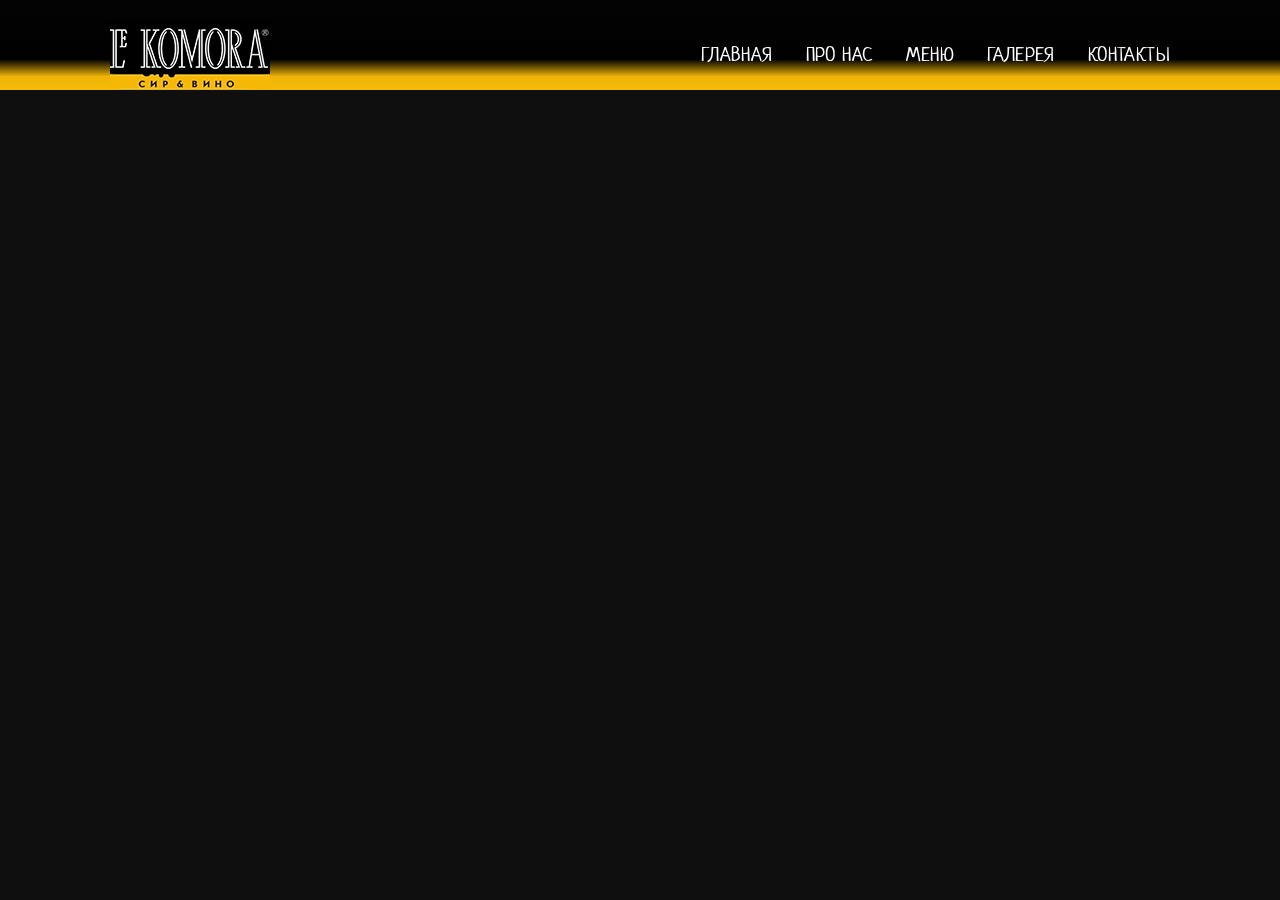
==== about.html @ ecf5e69e "init" ====
<!DOCTYPE html>
<html lang="en">
  <head>
    <meta charset="UTF-8" />
    <title>Le Komora Poltava</title>
    <meta http-equiv="X-UA-Compatible" content="IE=edge" />
    <meta name="viewport" content="width=device-width, initial-scale=1" />

    <meta name="description" content="" />
    <link rel="icon" href="favicon.png" />
    <link rel="stylesheet" href="css/normalize.css" />
    <link rel="stylesheet" href="css/layout.css" />
    <link rel="stylesheet" href="css/style.css" />
  </head>
  <body>
    <header class="ba-header">
      <div class="ba-container">
        <div class="ba-header-bar">
          <a href="index.html">
            <img src="img/logo5.jpg" alt="logo" />
          </a>
          <nav>
            <button class="ba-menu-toggle">
              <svg
                height="32"
                viewBox="0 0 32 32"
                width="32"
                xmlns="http://www.w3.org/2000/svg"
              >
                <path
                  d="M4 10h24a2 2 0 0 0 0-4H4a2 2 0 0 0 0 4zm24 4H4a2 2 0 0 0 0 4h24a2 2 0 0 0 0-4zm0 8H4a2 2 0 0 0 0 4h24a2 2 0 0 0 0-4z"
                />
              </svg>
            </button>
            <ul class="ba-menu">
              <li><a href="index.html">Главная</a></li>
              <li><a href="about.html">Про нас</a></li>
              <li><a href="menu.html">Меню</a></li>
              <li><a href="gallery.html">Галерея</a></li>
              <li><a href="contacts.html">Контакты</a></li>
            </ul>
          </nav>
        </div>
        <!-- /.ba-header-bar -->
      </div>
      <!-- /.ba-container -->
    </header>
    <!-- /.ba-header -->
    <main>

    </main>
    <footer class="ba-footer"></footer>
    <!-- /.ba-footer -->
    <svg class="ba-hidden">
      <defs>
        <symbol class="foodicon" id="icon-glass" viewBox="0 0 32 32">
          <title>glass</title>
          <path
            d="M24.306 0.527c-0.174-0.324-0.513-0.527-0.881-0.527h-14.85c-0.368 0-0.707 0.202-0.881 0.527-1.108 2.063-1.694 4.474-1.694 6.973 0 3.294 1.012 6.401 2.849 8.748 1.42 1.814 3.203 3.017 5.151 3.505v10.247h-3c-0.552 0-1 0.448-1 1s0.448 1 1 1h10c0.552 0 1-0.448 1-1s-0.448-1-1-1h-3v-10.247c1.949-0.488 3.732-1.691 5.151-3.505 1.837-2.347 2.849-5.454 2.849-8.748 0-2.499-0.586-4.91-1.694-6.973zM9.191 2h13.619c0.78 1.653 1.191 3.542 1.191 5.5 0 0.168-0.003 0.334-0.009 0.5h-15.981c-0.006-0.166-0.009-0.332-0.009-0.5-0-1.958 0.41-3.847 1.191-5.5z"
          ></path>
        </symbol>
        <symbol id="icon-spoon-knife" viewBox="0 0 32 32">
          <title>spoon-knife</title>
          <path
            d="M7 0c-3.314 0-6 3.134-6 7 0 3.31 1.969 6.083 4.616 6.812l-0.993 16.191c-0.067 1.098 0.778 1.996 1.878 1.996h1c1.1 0 1.945-0.898 1.878-1.996l-0.993-16.191c2.646-0.729 4.616-3.502 4.616-6.812 0-3.866-2.686-7-6-7zM27.167 0l-1.667 10h-1.25l-0.833-10h-0.833l-0.833 10h-1.25l-1.667-10h-0.833v13c0 0.552 0.448 1 1 1h2.604l-0.982 16.004c-0.067 1.098 0.778 1.996 1.878 1.996h1c1.1 0 1.945-0.898 1.878-1.996l-0.982-16.004h2.604c0.552 0 1-0.448 1-1v-13h-0.833z"
          ></path>
        </symbol>
        <symbol id="icon-point-left" viewBox="0 0 32 32">
          <title>point-left</title>
          <path
            d="M19 30h-5c-1.654 0-3-1.346-3-3 0-0.535 0.14-1.037 0.386-1.472-0.833-0.534-1.386-1.467-1.386-2.528 0-0.768 0.29-1.469 0.766-2-0.476-0.531-0.766-1.232-0.766-2 0-0.35 0.060-0.687 0.171-1h-7.171c-1.654 0-3-1.346-3-3s1.346-3 3-3h12.334l-2.932-5.501c-0.262-0.454-0.401-0.973-0.401-1.499 0-1.654 1.346-3 3-3 0.824 0 1.592 0.327 2.163 0.921 0.007 0.008 0.015 0.015 0.022 0.023l6.815 7.474v-1.419c0-0.552 0.448-1 1-1h6c0.552 0 1 0.448 1 1v20c0 0.552-0.448 1-1 1h-6c-0.552 0-1-0.448-1-1v-1.382l-4.553 2.276c-0.139 0.069-0.292 0.106-0.447 0.106zM27 28c0.552 0 1-0.448 1-1s-0.448-1-1-1-1 0.448-1 1 0.448 1 1 1zM18.764 28l5.236-2.618v-11.995l-8.287-9.088c-0.19-0.193-0.443-0.299-0.713-0.299-0.551 0-1 0.449-1 1 0 0.171 0.041 0.332 0.122 0.479 0.010 0.017 0.020 0.033 0.029 0.051l3.732 7c0.165 0.31 0.156 0.684-0.025 0.985s-0.506 0.485-0.857 0.485h-14c-0.551 0-1 0.449-1 1s0.449 1 1 1h10c0.552 0 1 0.448 1 1s-0.448 1-1 1c-0.551 0-1 0.449-1 1s0.449 1 1 1c0.552 0 1 0.448 1 1s-0.448 1-1 1c-0.551 0-1 0.449-1 1s0.449 1 1 1h1c0.552 0 1 0.448 1 1s-0.448 1-1 1c-0.551 0-1 0.449-1 1s0.449 1 1 1h4.764z"
          ></path>
        </symbol>
      </defs>
    </svg>
    <script src="js/jquery-3.4.1.min.js"></script>
    <script src="js/slick.min.js"></script>
    <script src="js/main.js"></script>
  </body>
</html>
---- css/style.css ----
/*! normalize.css v3.0.3 | MIT License | github.com/necolas/normalize.css */
/**
 * 1. Set default font family to sans-serif.
 * 2. Prevent iOS and IE text size adjust after device orientation change,
 *    without disabling user zoom.
 */
@import url("https://fonts.googleapis.com/css?family=Neucha&subset=cyrillic");
@import url("https://fonts.googleapis.com/css?family=Cuprum:400,400i,700&subset=cyrillic");
html {
  font-family: sans-serif;
  /* 1 */
  -ms-text-size-adjust: 100%;
  /* 2 */
  -webkit-text-size-adjust: 100%;
  /* 2 */ }

/**
 * Remove default margin.
 */
body {
  margin: 0; }

/* HTML5 display definitions
   ========================================================================== */
/**
 * Correct `block` display not defined for any HTML5 element in IE 8/9.
 * Correct `block` display not defined for `details` or `summary` in IE 10/11
 * and Firefox.
 * Correct `block` display not defined for `main` in IE 11.
 */
article,
aside,
details,
figcaption,
figure,
footer,
header,
hgroup,
main,
menu,
nav,
section,
summary {
  display: block; }

/**
 * 1. Correct `inline-block` display not defined in IE 8/9.
 * 2. Normalize vertical alignment of `progress` in Chrome, Firefox, and Opera.
 */
audio,
canvas,
progress,
video {
  display: inline-block;
  /* 1 */
  vertical-align: baseline;
  /* 2 */ }

/**
 * Prevent modern browsers from displaying `audio` without controls.
 * Remove excess height in iOS 5 devices.
 */
audio:not([controls]) {
  display: none;
  height: 0; }

/**
 * Address `[hidden]` styling not present in IE 8/9/10.
 * Hide the `template` element in IE 8/9/10/11, Safari, and Firefox < 22.
 */
[hidden],
template {
  display: none; }

/* Links
   ========================================================================== */
/**
 * Remove the gray background color from active links in IE 10.
 */
a {
  background-color: transparent; }

/**
 * Improve readability of focused elements when they are also in an
 * active/hover state.
 */
a:active,
a:hover {
  outline: 0; }

/* Text-level semantics
   ========================================================================== */
/**
 * Address styling not present in IE 8/9/10/11, Safari, and Chrome.
 */
abbr[title] {
  border-bottom: 1px dotted; }

/**
 * Address style set to `bolder` in Firefox 4+, Safari, and Chrome.
 */
b,
strong {
  font-weight: bold; }

/**
 * Address styling not present in Safari and Chrome.
 */
dfn {
  font-style: italic; }

/**
 * Address variable `h1` font-size and margin within `section` and `article`
 * contexts in Firefox 4+, Safari, and Chrome.
 */
h1 {
  font-size: 2em;
  margin: 0.67em 0; }

/**
 * Address styling not present in IE 8/9.
 */
mark {
  background: #ff0;
  color: #000; }

/**
 * Address inconsistent and variable font size in all browsers.
 */
small {
  font-size: 80%; }

/**
 * Prevent `sub` and `sup` affecting `line-height` in all browsers.
 */
sub,
sup {
  font-size: 75%;
  line-height: 0;
  position: relative;
  vertical-align: baseline; }

sup {
  top: -0.5em; }

sub {
  bottom: -0.25em; }

/* Embedded content
   ========================================================================== */
/**
 * Remove border when inside `a` element in IE 8/9/10.
 */
img {
  border: 0; }

/**
 * Correct overflow not hidden in IE 9/10/11.
 */
svg:not(:root) {
  overflow: hidden; }

/* Grouping content
   ========================================================================== */
/**
 * Address margin not present in IE 8/9 and Safari.
 */
figure {
  margin: 1em 40px; }

/**
 * Address differences between Firefox and other browsers.
 */
hr {
  -webkit-box-sizing: content-box;
  box-sizing: content-box;
  height: 0; }

/**
 * Contain overflow in all browsers.
 */
pre {
  overflow: auto; }

/**
 * Address odd `em`-unit font size rendering in all browsers.
 */
code,
kbd,
pre,
samp {
  font-family: monospace, monospace;
  font-size: 1em; }

/* Forms
   ========================================================================== */
/**
 * Known limitation: by default, Chrome and Safari on OS X allow very limited
 * styling of `select`, unless a `border` property is set.
 */
/**
 * 1. Correct color not being inherited.
 *    Known issue: affects color of disabled elements.
 * 2. Correct font properties not being inherited.
 * 3. Address margins set differently in Firefox 4+, Safari, and Chrome.
 */
button,
input,
optgroup,
select,
textarea {
  color: inherit;
  /* 1 */
  font: inherit;
  /* 2 */
  margin: 0;
  /* 3 */ }

/**
 * Address `overflow` set to `hidden` in IE 8/9/10/11.
 */
button {
  overflow: visible; }

/**
 * Address inconsistent `text-transform` inheritance for `button` and `select`.
 * All other form control elements do not inherit `text-transform` values.
 * Correct `button` style inheritance in Firefox, IE 8/9/10/11, and Opera.
 * Correct `select` style inheritance in Firefox.
 */
button,
select {
  text-transform: none; }

/**
 * 1. Avoid the WebKit bug in Android 4.0.* where (2) destroys native `audio`
 *    and `video` controls.
 * 2. Correct inability to style clickable `input` types in iOS.
 * 3. Improve usability and consistency of cursor style between image-type
 *    `input` and others.
 */
button,
html input[type="button"],
input[type="reset"],
input[type="submit"] {
  -webkit-appearance: button;
  /* 2 */
  cursor: pointer;
  /* 3 */ }

/**
 * Re-set default cursor for disabled elements.
 */
button[disabled],
html input[disabled] {
  cursor: default; }

/**
 * Remove inner padding and border in Firefox 4+.
 */
button::-moz-focus-inner,
input::-moz-focus-inner {
  border: 0;
  padding: 0; }

/**
 * Address Firefox 4+ setting `line-height` on `input` using `!important` in
 * the UA stylesheet.
 */
input {
  line-height: normal; }

/**
 * It's recommended that you don't attempt to style these elements.
 * Firefox's implementation doesn't respect box-sizing, padding, or width.
 *
 * 1. Address box sizing set to `content-box` in IE 8/9/10.
 * 2. Remove excess padding in IE 8/9/10.
 */
input[type="checkbox"],
input[type="radio"] {
  -webkit-box-sizing: border-box;
  box-sizing: border-box;
  /* 1 */
  padding: 0;
  /* 2 */ }

/**
 * Fix the cursor style for Chrome's increment/decrement buttons. For certain
 * `font-size` values of the `input`, it causes the cursor style of the
 * decrement button to change from `default` to `text`.
 */
input[type="number"]::-webkit-inner-spin-button,
input[type="number"]::-webkit-outer-spin-button {
  height: auto; }

/**
 * 1. Address `appearance` set to `searchfield` in Safari and Chrome.
 * 2. Address `box-sizing` set to `border-box` in Safari and Chrome.
 */
input[type="search"] {
  -webkit-appearance: textfield;
  /* 1 */
  -webkit-box-sizing: content-box;
  box-sizing: content-box;
  /* 2 */ }

/**
 * Remove inner padding and search cancel button in Safari and Chrome on OS X.
 * Safari (but not Chrome) clips the cancel button when the search input has
 * padding (and `textfield` appearance).
 */
input[type="search"]::-webkit-search-cancel-button,
input[type="search"]::-webkit-search-decoration {
  -webkit-appearance: none; }

/**
 * Define consistent border, margin, and padding.
 */
fieldset {
  border: 1px solid #c0c0c0;
  margin: 0 2px;
  padding: 0.35em 0.625em 0.75em; }

/**
 * 1. Correct `color` not being inherited in IE 8/9/10/11.
 * 2. Remove padding so people aren't caught out if they zero out fieldsets.
 */
legend {
  border: 0;
  /* 1 */
  padding: 0;
  /* 2 */ }

/**
 * Remove default vertical scrollbar in IE 8/9/10/11.
 */
textarea {
  overflow: auto; }

/**
 * Don't inherit the `font-weight` (applied by a rule above).
 * NOTE: the default cannot safely be changed in Chrome and Safari on OS X.
 */
optgroup {
  font-weight: bold; }

/* Tables
   ========================================================================== */
/**
 * Remove most spacing between table cells.
 */
table {
  border-collapse: collapse;
  border-spacing: 0; }

td,
th {
  padding: 0; }

*, *:after, *:before {
  -webkit-box-sizing: border-box;
  box-sizing: border-box; }

.ba-container, .ba-container-center {
  margin-left: auto;
  margin-right: auto; }

img {
  max-width: 100%;
  height: auto; }

html {
  height: 100%; }

body, html {
  min-height: 100%; }

/* Text align */
.ba-text-left {
  text-align: left; }

.ba-text-right {
  text-align: right; }

.ba-text-center {
  text-align: center; }

/* Absolute centering */
.ba-relative {
  position: relative;
  z-index: 1; }

/* Circle element */
.ba-circle {
  border-radius: 50%; }

/* Flex grid */
.ba-row {
  display: -webkit-box;
  display: -ms-flexbox;
  display: flex;
  -ms-flex-wrap: wrap;
  flex-wrap: wrap;
  margin-left: -30px; }

.ba-row + .ba-row {
  margin-top: 30px; }

.ba-row > [class*='ba-col-'] {
  padding-left: 30px; }

.ba-row--collapse {
  margin-left: 0; }

.ba-row--collapse + .ba-row--collapse {
  margin-top: 0; }

.ba-row--collapse > [class*="ba-col-"] {
  padding-left: 0; }

.ba-col-12 {
  width: 100%; }

.ba-col-11 {
  width: 91.6666%; }

.ba-col-10 {
  width: 83.3333%; }

.ba-col-9 {
  width: 75%; }

.ba-col-8 {
  width: 66.6666%; }

.ba-col-7 {
  width: 58.33%; }

.ba-col-6 {
  width: 50%; }

.ba-col-5 {
  width: 41.66%; }

.ba-col-4 {
  width: 33.333%; }

.ba-col-3 {
  width: 25%; }

.ba-col-2 {
  width: 16.666%; }

.ba-col-1 {
  width: 8.3333%; }

/* Phone landscape and bigger */
.ba-col-small-12 {
  width: 100%; }

.ba-col-small-11 {
  width: 91.6666%; }

.ba-col-small-10 {
  width: 83.3333%; }

.ba-col-small-9 {
  width: 75%; }

.ba-col-small-8 {
  width: 66.6666%; }

.ba-col-small-7 {
  width: 58.33%; }

.ba-col-small-6 {
  width: 50%; }

.ba-col-small-5 {
  width: 41.66%; }

.ba-col-small-4 {
  width: 33.333%; }

.ba-col-small-3 {
  width: 25%; }

.ba-col-small-2 {
  width: 16.666%; }

.ba-col-small-1 {
  width: 8.3333%; }

/* Tablet and bigger */
@media (min-width: 640px) {
  .ba-col-medium-12 {
    width: 100%; }
  .ba-col-medium-11 {
    width: 91.6666%; }
  .ba-col-medium-10 {
    width: 83.3333%; }
  .ba-col-medium-9 {
    width: 75%; }
  .ba-col-medium-8 {
    width: 66.6666%; }
  .ba-col-medium-7 {
    width: 58.33%; }
  .ba-col-medium-6 {
    width: 50%; }
  .ba-col-medium-5 {
    width: 41.66%; }
  .ba-col-medium-4 {
    width: 33.333%; }
  .ba-col-medium-3 {
    width: 25%; }
  .ba-col-medium-2 {
    width: 16.666%; }
  .ba-col-medium-1 {
    width: 8.3333%; } }

/* Desktop and bigger */
@media (min-width: 1024px) {
  .ba-col-large-12 {
    width: 100%; }
  .ba-col-large-11 {
    width: 91.6666%; }
  .ba-col-large-10 {
    width: 83.3333%; }
  .ba-col-large-9 {
    width: 75%; }
  .ba-col-large-8 {
    width: 66.6666%; }
  .ba-col-large-7 {
    width: 58.33%; }
  .ba-col-large-6 {
    width: 50%; }
  .ba-col-large-5 {
    width: 41.66%; }
  .ba-col-large-4 {
    width: 33.333%; }
  .ba-col-large-3 {
    width: 25%; }
  .ba-col-large-2 {
    width: 16.666%; }
  .ba-col-large-1 {
    width: 8.3333%; } }

@media (min-width: 1200px) {
  .ba-col-xlarge-12 {
    width: 100%; }
  .ba-col-xlarge-11 {
    width: 91.6666%; }
  .ba-col-xlarge-10 {
    width: 83.3333%; }
  .ba-col-xlarge-9 {
    width: 75%; }
  .ba-col-xlarge-8 {
    width: 66.6666%; }
  .ba-col-xlarge-7 {
    width: 58.33%; }
  .ba-col-xlarge-6 {
    width: 50%; }
  .ba-col-xlarge-5 {
    width: 41.66%; }
  .ba-col-xlarge-4 {
    width: 33.333%; }
  .ba-col-xlarge-3 {
    width: 25%; }
  .ba-col-xlarge-2 {
    width: 16.666%; }
  .ba-col-xlarge-1 {
    width: 8.3333%; } }

/* Slider */
.slick-slider {
  position: relative;
  display: block;
  -webkit-box-sizing: border-box;
  box-sizing: border-box;
  -webkit-touch-callout: none;
  -webkit-user-select: none;
  -khtml-user-select: none;
  -moz-user-select: none;
  -ms-user-select: none;
  user-select: none;
  -ms-touch-action: pan-y;
  touch-action: pan-y;
  -webkit-tap-highlight-color: transparent; }

.slick-list {
  position: relative;
  overflow: hidden;
  display: block;
  margin: 0;
  padding: 0; }
  .slick-list:focus {
    outline: none; }
  .slick-list.dragging {
    cursor: pointer;
    cursor: hand; }

.slick-slider .slick-track,
.slick-slider .slick-list {
  -webkit-transform: translate3d(0, 0, 0);
  -moz-transform: translate3d(0, 0, 0);
  -ms-transform: translate3d(0, 0, 0);
  -o-transform: translate3d(0, 0, 0);
  transform: translate3d(0, 0, 0); }

.slick-track {
  position: relative;
  left: 0;
  top: 0;
  display: block;
  margin-left: auto;
  margin-right: auto; }
  .slick-track:before, .slick-track:after {
    content: "";
    display: table; }
  .slick-track:after {
    clear: both; }
  .slick-loading .slick-track {
    visibility: hidden; }

.slick-slide {
  float: left;
  height: 100%;
  min-height: 1px;
  display: none; }
  [dir="rtl"] .slick-slide {
    float: right; }
  .slick-slide img {
    display: block; }
  .slick-slide.slick-loading img {
    display: none; }
  .slick-slide.dragging img {
    pointer-events: none; }
  .slick-initialized .slick-slide {
    display: block; }
  .slick-loading .slick-slide {
    visibility: hidden; }
  .slick-vertical .slick-slide {
    display: block;
    height: auto;
    border: 1px solid transparent; }

.slick-arrow.slick-hidden {
  display: none; }

body {
  font-family: "Cuprum", sans-serif;
  background-color: #0f0f0f; }

h1,
h2,
h3,
h4,
h5,
h6 {
  margin: 0 0 30px;
  line-height: 1.2;
  letter-spacing: 0.02em; }

h1 {
  font-size: 80px; }

h2 {
  font-size: 54px; }

h3 {
  font-size: 36px; }

h4 {
  font-size: 24px; }

h5.h6 {
  font-size: 22px; }

p {
  margin: 0 0 20px; }

a {
  text-decoration: none;
  color: #F6B805; }

a:hover {
  color: #444; }

.ba-socials {
  display: inline-block;
  width: 1em;
  height: 1em;
  stroke-width: 0;
  stroke: currentColor;
  fill: currentColor; }

.icon {
  display: inline-block;
  stroke-width: 0;
  fill: #F6B805;
  width: 40px;
  height: 40px; }

/* Layout */
.ba-container {
  padding-left: 20px;
  padding-right: 20px;
  max-width: 1100px; }

/* Typography */
a,
input[type="submit"],
input[type="button"],
button {
  -webkit-transition: color .3s ease-in, border-color .3s ease-in, background-color .3s ease-in, opacity .3s ease-in;
  -o-transition: color .3s ease-in, border-color .3s ease-in, background-color .3s ease-in, opacity .3s ease-in;
  transition: color .3s ease-in, border-color .3s ease-in, background-color .3s ease-in, opacity .3s ease-in; }

input[type="submit"],
input[type="button"],
button,
.ba-button {
  display: inline-block; }

input[type="text"],
input[type="email"],
input[type="password"],
input[type="number"],
input[type="tel"],
textarea,
select {
  -webkit-transition: color .3s ease-in, border-color .3s ease-in, background-color .3s ease-in, opacity .3s ease-in;
  -o-transition: color .3s ease-in, border-color .3s ease-in, background-color .3s ease-in, opacity .3s ease-in;
  transition: color .3s ease-in, border-color .3s ease-in, background-color .3s ease-in, opacity .3s ease-in; }

img {
  padding: 0; }

.ba-header {
  position: fixed;
  z-index: 2;
  left: 0;
  top: 0;
  right: 0;
  padding-bottom: 0px;
  background: -webkit-gradient(linear, left top, left bottom, color-stop(19%, rgba(0, 0, 0, 0.8)), color-stop(66%, rgba(0, 0, 0, 0.92)), color-stop(85%, rgba(246, 185, 7, 0.97)), color-stop(98%, #f6b907));
  background: -webkit-linear-gradient(top, rgba(0, 0, 0, 0.8) 19%, rgba(0, 0, 0, 0.92) 66%, rgba(246, 185, 7, 0.97) 85%, #f6b907 98%);
  background: -o-linear-gradient(top, rgba(0, 0, 0, 0.8) 19%, rgba(0, 0, 0, 0.92) 66%, rgba(246, 185, 7, 0.97) 85%, #f6b907 98%);
  background: linear-gradient(to bottom, rgba(0, 0, 0, 0.8) 19%, rgba(0, 0, 0, 0.92) 66%, rgba(246, 185, 7, 0.97) 85%, #f6b907 98%); }

.ba-header-bar {
  display: -webkit-box;
  display: -ms-flexbox;
  display: flex;
  -webkit-box-pack: justify;
  -ms-flex-pack: justify;
  justify-content: space-between;
  /*align-items: center;*/
  padding-top: 20px; }
  .ba-header-bar a {
    display: -webkit-inline-box;
    display: -ms-inline-flexbox;
    display: inline-flex;
    padding: 0; }

nav {
  display: -webkit-box;
  display: -ms-flexbox;
  display: flex;
  -webkit-box-align: center;
  -ms-flex-align: center;
  align-items: center; }

.ba-menu {
  display: -webkit-box;
  display: -ms-flexbox;
  display: flex;
  -webkit-box-pack: center;
  -ms-flex-pack: center;
  justify-content: center;
  margin: 0;
  padding: 0;
  list-style: none; }
  .ba-menu a {
    text-decoration: none; }

.ba-menu li {
  text-transform: uppercase;
  padding-left: 33px;
  line-height: 1; }

@media screen and (min-width: 767px) {
  .ba-menu-toggle {
    display: none; } }

@media screen and (max-width: 767px) {
  .ba-logo {
    position: relative;
    z-index: 2; }
  .ba-menu {
    display: block;
    height: 100vh;
    position: absolute;
    top: 0;
    left: 0;
    max-width: 250px;
    background: rgba(0, 0, 0, 0.7);
    padding: 120px 30px 30px 0;
    -webkit-transition: -webkit-transform 0.3s;
    transition: -webkit-transform 0.3s;
    -o-transition: transform 0.3s;
    transition: transform 0.3s;
    transition: transform 0.3s, -webkit-transform 0.3s;
    -webkit-transform: translateX(-100%);
    -ms-transform: translateX(-100%);
    transform: translateX(-100%); }
  .ba-menu.open {
    -webkit-transform: translateX(0);
    -ms-transform: translateX(0);
    transform: translateX(0); }
  .ba-menu-toggle {
    padding: 0;
    background: none;
    border: none;
    line-height: 1;
    height: auto; }
  .ba-menu-toggle svg {
    fill: #F6B805; } }

.ba-menu li {
  padding-left: 33px;
  line-height: 1; }

.ba-menu a {
  font-family: "Neucha", cursive;
  font-size: 20px;
  font-weight: 400;
  color: #fff;
  letter-spacing: 0.02em;
  position: relative; }

.ba-menu a:after {
  content: '';
  display: block;
  width: 100%;
  height: 2px;
  background-color: currentColor;
  position: absolute;
  left: 0;
  /*top: 100%;*/
  top: -5px;
  -webkit-transform: scaleX(0);
  -ms-transform: scaleX(0);
  transform: scaleX(0);
  /*opacity: 0;*/
  -webkit-transition: opacity 0.3s transform 0.3s;
  -o-transition: opacity 0.3s transform 0.3s;
  transition: opacity 0.3s transform 0.3s; }

.ba-menu a:hover {
  color: #F6B805; }

.ba-menu a:hover:after {
  opacity: 1;
  -webkit-transform: scaleX(1);
  -ms-transform: scaleX(1);
  transform: scaleX(1); }

.ba-page-title {
  font-size: 60px;
  font-weight: 700;
  letter-spacing: 0.025em;
  margin-bottom: 15px; }

@media screen and (max-width: 767px) {
  .ba-page-title {
    font-size: 36px; } }

.ba-intro {
  height: 100vh;
  background: #982B00 url(../img/fon-vine3.jpg) no-repeat;
  background-size: cover;
  border-bottom: 4px solid #F6B805; }
  .ba-intro__inner {
    padding-top: 300px;
    color: #fff; }
  .ba-intro h1 {
    line-height: 0.5;
    color: #F6B805; }
  .ba-intro p {
    font-size: 24px;
    font-style: italic; }
  .ba-intro__info {
    font-family: "Neucha", cursive;
    font-size: 20px;
    font-weight: 400;
    font-style: italic; }
    .ba-intro__info ul {
      padding: 0; }
    .ba-intro__info li {
      display: -webkit-box;
      display: -ms-flexbox;
      display: flex;
      -webkit-box-align: center;
      -ms-flex-align: center;
      align-items: center;
      margin-right: 0;
      list-style: none; }
    .ba-intro__info svg {
      margin: 5px 10px 5px 10px; }

.ba-upper-map {
  padding-top: 10px; }
  .ba-upper-map__inner h3 {
    color: #F6B805;
    line-height: 0.8;
    float: left; }
  .ba-upper-map__inner select {
    padding: 5px;
    margin-left: 20px;
    margin-bottom: 20px; }

#ba-map {
  width: 100%;
  height: 450px;
  background-color: grey; }

.ba-filler {
  padding: 50px; }

.ba-gateway__inner {
  color: #F6B805;
  display: -webkit-box;
  display: -ms-flexbox;
  display: flex;
  -ms-flex-pack: distribute;
  justify-content: space-around;
  margin-bottom: 50px; }
  .ba-gateway__inner img {
    display: inline-block;
    width: 100px;
    height: 100px;
    stroke-width: 0;
    stroke: currentColor;
    fill: currentColor; }

.ba-gallary {
  padding-top: 200px;
  padding-bottom: 100px; }

.ba-gal {
  padding-top: 200px; }

.ba-fon-gal {
  background: #fff url(../img/wood.jpg);
  background-size: cover;
  background-attachment: fixed; }
  .ba-fon-gal img {
    width: 320px; }

.ba-hidden {
  display: none; }

.ba-about {
  padding-top: 0px;
  background: #F3CE7D url(../img/fon-about.jpg) 0 50%;
  background-size: cover; }
  .ba-about__inner {
    text-align: center;
    padding: 180px 100px; }
    .ba-about__inner h2 {
      font-family: "Neucha", cursive; }
    .ba-about__inner p {
      font-size: 24px;
      padding-bottom: 50px;
      color: #fff; }

.ba-to-menu {
  padding: 50px 0; }
  .ba-to-menu h2 {
    text-align: center;
    color: #F6B805; }
  .ba-to-menu__inner {
    position: relative; }
  .ba-to-menu__article {
    padding-top: 10px;
    padding-left: 40px;
    color: #332407;
    font-size: 24px; }
    .ba-to-menu__article h3 {
      text-align: center; }
  .ba-to-menu__image {
    padding-right: 30px; }

.icon-point-left {
  display: inline-block;
  width: 25px;
  height: 25px;
  stroke-width: 0;
  stroke: currentColor;
  fill: currentColor; }

.ba-button-hollow {
  left: 40px;
  top: 75%;
  font-size: 30px;
  text-transform: uppercase;
  font-family: "Neucha", cursive;
  font-weight: 700;
  border: 2px solid #F6B805;
  border-radius: 10px;
  padding: 8px 23px;
  background-color: rgba(0, 0, 0, 0.9);
  color: #F6B805; }
  .ba-button-hollow--transparent {
    background-color: rgba(0, 0, 0, 0.7); }
  .ba-button-hollow--position {
    position: absolute; }
  .ba-button-hollow:hover {
    background-color: #F6B805;
    color: #332407;
    border-color: #332407; }

.slick-slide {
  outline: none; }

.ba-menu-slider {
  display: -webkit-box;
  display: -ms-flexbox;
  display: flex;
  -webkit-box-align: center;
  -ms-flex-align: center;
  align-items: center;
  -webkit-box-pack: center;
  -ms-flex-pack: center;
  justify-content: center; }
  .ba-menu-slider .slick-arrow {
    position: absolute;
    z-index: 3;
    top: 50%;
    font-size: 0;
    width: 20px;
    height: 40px;
    margin-top: -21px;
    padding: 0;
    background: url('data:image/svg+xml,		<svg xmlns="http://www.w3.org/2000/svg" width="20" height="42" viewBox="0 0 366 1024">		<path fill="rgba(0,0,0)" d="M358.286 310.857q0 7.429-5.714 13.143l-224.571 224.571 224.571 224.571q5.714 5.714 5.714 13.143t-5.714 13.143l-28.571 28.571q-5.714 5.714-13.143 5.714t-13.143-5.714l-266.286-266.286q-5.714-5.714-5.714-13.143t5.714-13.143l266.286-266.286q5.714-5.714 13.143-5.714t13.143 5.714l28.571 28.571q5.714 5.714 5.714 13.143z"></path>	</svg>');
    border: none; }
    .ba-menu-slider .slick-arrow:hover, .ba-menu-slider .slick-arrow:focus {
      opacity: 0.6;
      outline: none; }
  .ba-menu-slider .slick-prev {
    left: 0; }
  .ba-menu-slider .slick-next {
    right: 0;
    -webkit-transform: rotate(180deg);
    -ms-transform: rotate(180deg);
    transform: rotate(180deg); }
  .ba-menu-slider article {
    display: -webkit-box;
    display: -ms-flexbox;
    display: flex;
    -webkit-box-pack: center;
    -ms-flex-pack: center;
    justify-content: center;
    -webkit-box-align: center;
    -ms-flex-align: center;
    align-items: center;
    z-index: 0; }
    .ba-menu-slider article h3 {
      color: #fff; }
    .ba-menu-slider article img {
      width: 500px;
      height: 300px; }
  .ba-menu-slider__item {
    background: #F3CE7D url(../img/cheese-seamless.jpg);
    padding: 30px 0;
    color: #fff; }

.ba-article-inner {
  position: relative; }
  .ba-article-inner p {
    display: block;
    position: absolute;
    z-index: 2;
    top: 10%;
    left: 10%; }

/*# sourceMappingURL=style.css.map */
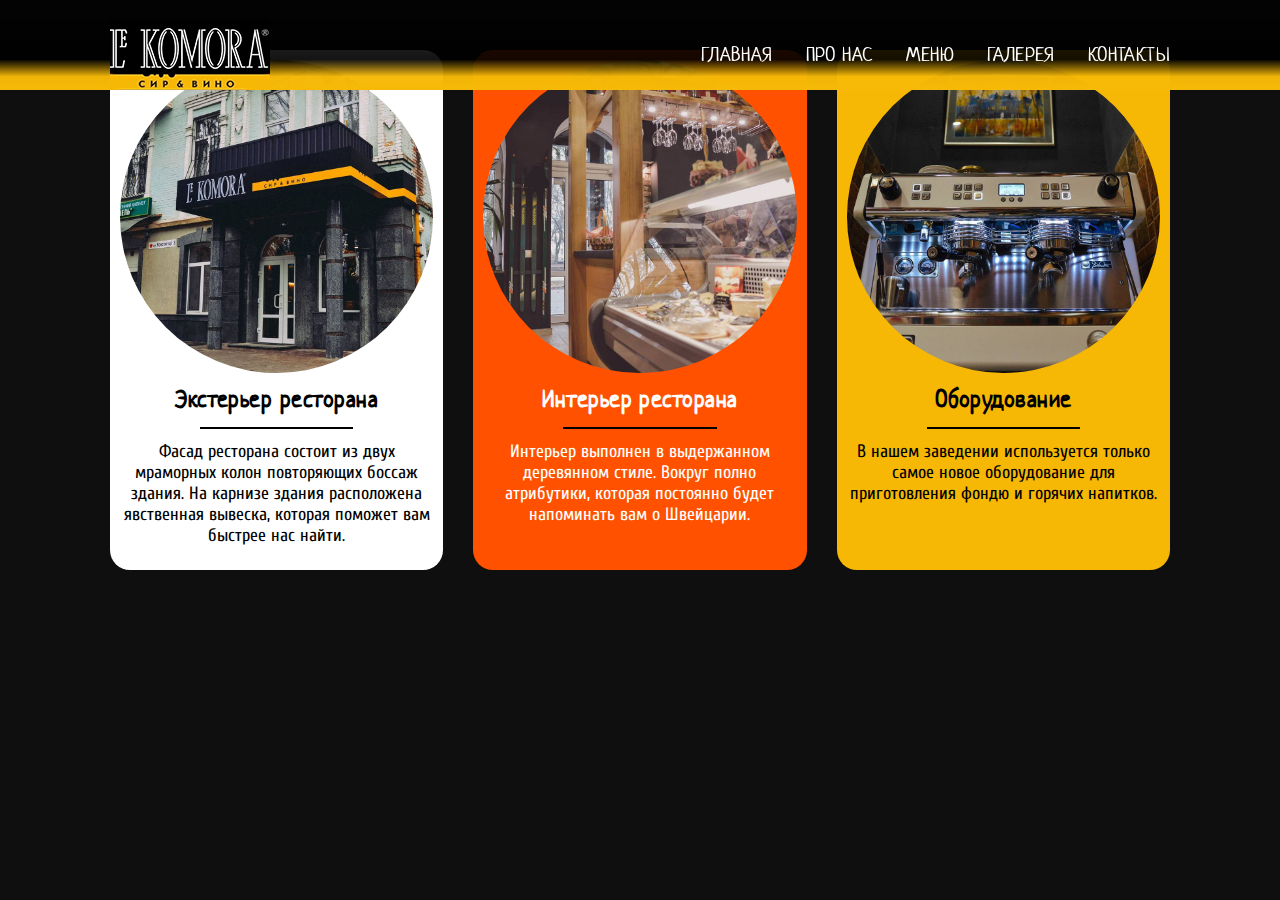
==== commit 08f292de: "gal" ====
--- a/about.html
+++ b/about.html
@@ -47,7 +47,45 @@
     </header>
     <!-- /.ba-header -->
     <main>
-
+        <section class="ba-about-col">
+            <div class="ba-container">
+              <div class="ba-about-col-inner">
+                <div class="ba-row">
+                  <div class="ba-col-medium-4 ba-col-small-12">
+                    <div class="ba-about-col-inner__item">
+                      <img class="ba-circle" src="img/g6.jpg" alt="">
+                      <h4>Экстерьер ресторана</h4>
+                      <p>Фасад ресторана состоит из двух мраморных колон повторяющих боссаж здания. На карнизе здания расположена явственная вывеска, которая поможет вам быстрее нас найти.</p>
+                    </div>
+                    <!-- /.ba-about-col-inner__item -->
+                  </div>
+                  <!-- /.ba-col-medium-4 -->
+                  <div class="ba-col-medium-4 ba-col-small-12">
+                    <div class="ba-about-col-inner__item ba-about-col-inner__item--decor-color">
+                      <img class="ba-circle" src="img/g8.jpg" alt="">
+                      <h4>Интерьер ресторана</h4>
+                      <p>Интерьер выполнен в выдержанном деревянном стиле. Вокруг полно атрибутики, которая постоянно будет напоминать вам о Швейцарии.</p>
+                    </div>
+                    <!-- /.ba-about-col-inner__item -->
+                  </div>
+                  <!-- /.ba-col-medium-4 -->
+                  <div class="ba-col-medium-4 ba-col-small-12">
+                    <div class="ba-about-col-inner__item ba-about-col-inner__item--primary-color">
+                      <img class="ba-circle" src="img/g2.jpg" alt="">
+                      <h4>Оборудование</h4>
+                      <p>В нашем заведении используется только самое новое оборудование для приготовления фондю и горячих напитков.</p>
+                    </div>
+                    <!-- /.ba-about-col-inner__item -->
+                  </div>
+                  <!-- /.ba-col-medium-4 -->
+                </div>
+                <!-- /.ba-row -->
+              </div>
+              <!-- /.ba-gallary__inner -->
+            </div>
+            <!-- /.ba-container -->
+          </section>
+          <!-- /.ba-gallary -->
     </main>
     <footer class="ba-footer"></footer>
     <!-- /.ba-footer -->
--- a/css/style.css
+++ b/css/style.css
@@ -418,6 +418,18 @@
 
 .ba-row--collapse > [class*="ba-col-"] {
   padding-left: 0; }
+
+.ba-row--300 img {
+  -o-object-fit: cover;
+  object-fit: cover;
+  width: 100%;
+  height: 283px; }
+
+.ba-row--600 img {
+  -o-object-fit: cover;
+  object-fit: cover;
+  width: 100%;
+  height: 600px; }
 
 .ba-col-12 {
   width: 100%; }
@@ -964,7 +976,8 @@
 
 .ba-about {
   padding-top: 0px;
-  background: #F3CE7D url(../img/fon-about.jpg) 0 50%;
+  margin-bottom: 50px;
+  background: #F3CE7D url(../img/fon-about.jpg) 50% 50%;
   background-size: cover; }
   .ba-about__inner {
     text-align: center;
@@ -976,11 +989,68 @@
       padding-bottom: 50px;
       color: #fff; }
 
+.ba-top-section-decor {
+  display: -webkit-box;
+  display: -ms-flexbox;
+  display: flex;
+  -webkit-box-pack: center;
+  -ms-flex-pack: center;
+  justify-content: center;
+  height: 90px;
+  margin-bottom: 50px; }
+  .ba-top-section-decor__inner {
+    position: relative;
+    padding: 5px 10px;
+    background-color: #F6B805; }
+    .ba-top-section-decor__inner h2 {
+      text-align: center;
+      color: #000;
+      line-height: 1;
+      font-size: 80px; }
+      .ba-top-section-decor__inner h2:hover {
+        color: #FF5100;
+        -webkit-transition: color .3s ease-in;
+        -o-transition: color .3s ease-in;
+        transition: color .3s ease-in; }
+    .ba-top-section-decor__inner:after {
+      content: '';
+      position: absolute;
+      top: 0;
+      left: 5px;
+      right: -5px;
+      height: 100%;
+      background-color: #FF5100;
+      z-index: -1;
+      -webkit-transform: skewY(7deg);
+      -ms-transform: skewY(7deg);
+      transform: skewY(7deg); }
+    .ba-top-section-decor__inner:before {
+      content: '';
+      position: absolute;
+      top: 0;
+      bottom: 0;
+      left: 45px;
+      right: 15px;
+      height: 103%;
+      background-color: #fff;
+      z-index: -1;
+      -webkit-transform: skewY(-10deg);
+      -ms-transform: skewY(-10deg);
+      transform: skewY(-10deg); }
+
 .ba-to-menu {
-  padding: 50px 0; }
+  padding: 50px 0;
+  margin-bottom: 50px; }
   .ba-to-menu h2 {
     text-align: center;
-    color: #F6B805; }
+    color: #000;
+    line-height: 1;
+    font-size: 80px; }
+    .ba-to-menu h2:hover {
+      color: #FF5100;
+      -webkit-transition: color .3s ease-in;
+      -o-transition: color .3s ease-in;
+      transition: color .3s ease-in; }
   .ba-to-menu__inner {
     position: relative; }
   .ba-to-menu__article {
@@ -1086,4 +1156,49 @@
     top: 10%;
     left: 10%; }
 
+.ba-about-col {
+  margin-bottom: 100px; }
+  .ba-about-col-inner {
+    padding-top: 50px; }
+    .ba-about-col-inner__item {
+      padding: 10px;
+      background-color: #fff;
+      border-radius: 20px;
+      text-align: center;
+      height: 520px; }
+      .ba-about-col-inner__item h4 {
+        padding-top: 10px;
+        font-family: "Neucha", cursive;
+        line-height: 1;
+        position: relative; }
+        .ba-about-col-inner__item h4:after {
+          content: '';
+          position: absolute;
+          top: 0;
+          bottom: -18px;
+          left: 0;
+          right: 0;
+          border-bottom: 2px solid #000;
+          margin: 0 80px; }
+      .ba-about-col-inner__item p {
+        font-size: 18px; }
+      .ba-about-col-inner__item--decor-color {
+        background-color: #FF5100;
+        color: #fff; }
+      .ba-about-col-inner__item--primary-color {
+        background-color: #F6B805; }
+
+.ba-to-gallary-inner {
+  padding: 10px 0;
+  background: #FF5100; }
+  .ba-to-gallary-inner__item {
+    position: relative; }
+    .ba-to-gallary-inner__item__over {
+      position: absolute;
+      top: 0;
+      background-color: #fff;
+      z-index: 1; }
+      .ba-to-gallary-inner__item__over img {
+        z-index: -1; }
+
 /*# sourceMappingURL=style.css.map */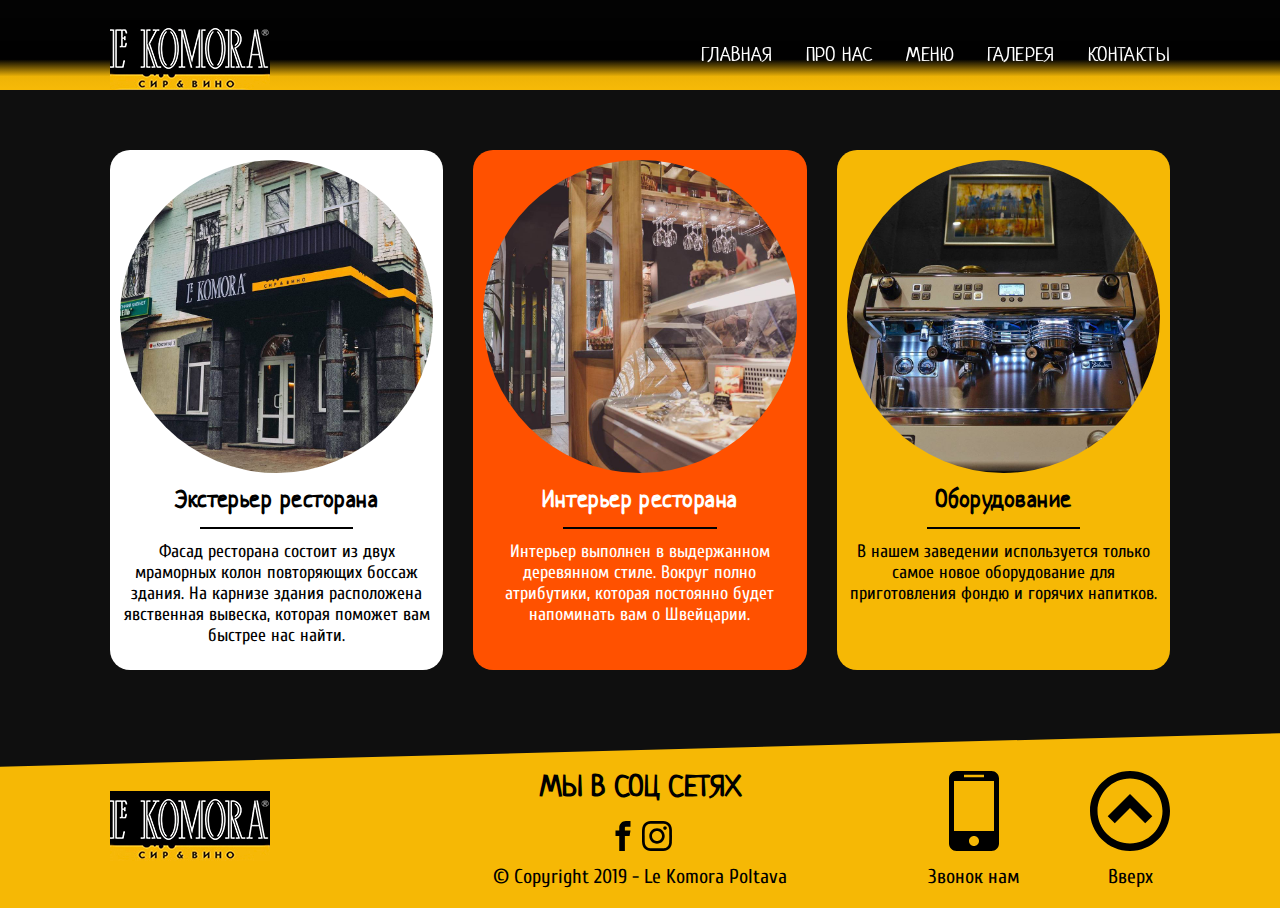
==== commit f7b5ceac: "footer-finish" ====
--- a/about.html
+++ b/about.html
@@ -47,6 +47,8 @@
     </header>
     <!-- /.ba-header -->
     <main>
+      <div class="ba-filler"></div>
+      <!-- /.ba-filler -->
         <section class="ba-about-col">
             <div class="ba-container">
               <div class="ba-about-col-inner">
@@ -87,10 +89,91 @@
           </section>
           <!-- /.ba-gallary -->
     </main>
-    <footer class="ba-footer"></footer>
+    <footer class="ba-footer">
+      <div class="ba-container">
+        <div class="ba-footer__perspective"></div>
+        <!-- /.ba-footer__perspective -->
+        <div class="ba-footer-inner">
+          <div class="ba-row">
+            <div class="ba-col-3">
+              <div class="ba-footer-inner__logo">
+                <a href="index.html">
+                  <img src="img/logo-6.jpg" alt="logo">
+                </a>
+              </div>
+              <!-- /.ba-footer-inner__logo -->
+            </div>
+            <!-- /.ba-col-4 -->
+            <div class="ba-col-large-6">
+              <div class="ba-footer-inner__socials">
+               <p>МЫ В СОЦ СЕТЯХ</p>
+               <div class="ba-footer-inner__socials-svg">
+                 <a href="https://www.facebook.com/Le-Komora-Poltava-356793414786603/" target="_blank">
+                   <svg class="icon icon-socials" width="10" height="10">
+                      <use xlink:href="#icon-facebook" />
+                    </svg>
+                 </a>
+                 <a href="https://www.instagram.com/lekomora.poltava/" target="_blank">
+                   <svg class="icon icon-socials" width="10" height="10">
+                       <use xlink:href="#icon-instagram" />
+                     </svg>
+                 </a>
+               </div>
+               <!-- /.ba-footer-inner__socials-svg -->
+               <span> © Copyright 2019 - Le Komora Poltava</span>
+              </div>
+              <!-- /.ba-footer-inner__socials -->
+            </div>
+            <!-- /.ba-col-4 -->
+                  <div class="ba-col-3">
+                    <div class="ba-footer__action">
+                      <div class="ba-footer__action__item">
+                          <a href="tel:+380954866392"><svg class="ba-footer__img" width="10" height="10">
+                              <use xlink:href="#icon-mobile" />
+                            </svg></a>
+                            <span>Звонок нам</span>
+                      </div>
+                      <!-- /.ba-footer__img -->
+                      <div class="ba-footer__action__item">
+                          <a id="up"><svg class="ba-footer__img" width="10" height="10">
+                              <use xlink:href="#icon-circle-up" />
+                            </svg></a>
+                            <span>Вверх</span>
+                      </div>
+                      <!-- /.ba-footer__img -->
+                    </div>
+                    <!-- /.ba-footer__action -->
+                            </div>
+                            <!-- /.ba-col-4 -->
+          </div>
+          <!-- /.ba-row -->
+          </div>
+        <!-- /.ba-footer-inner -->
+      </div>
+      <!-- /.ba-container -->
+    </footer>
     <!-- /.ba-footer -->
     <svg class="ba-hidden">
       <defs>
+          <symbol id="icon-circle-up" viewBox="0 0 32 32">
+              <title>circle-up</title>
+              <path d="M0 16c0 8.837 7.163 16 16 16s16-7.163 16-16-7.163-16-16-16-16 7.163-16 16zM29 16c0 7.18-5.82 13-13 13s-13-5.82-13-13 5.82-13 13-13 13 5.82 13 13z"></path>
+              <path d="M22.086 20.914l2.829-2.829-8.914-8.914-8.914 8.914 2.828 2.828 6.086-6.086z"></path>
+              </symbol>
+          <symbol id="icon-mobile" viewBox="0 0 32 32">
+              <title>mobile</title>
+              <path d="M23 0h-14c-1.65 0-3 1.35-3 3v26c0 1.65 1.35 3 3 3h14c1.65 0 3-1.35 3-3v-26c0-1.65-1.35-3-3-3zM12 1.5h8v1h-8v-1zM16 30c-1.105 0-2-0.895-2-2s0.895-2 2-2 2 0.895 2 2-0.895 2-2 2zM24 24h-16v-20h16v20z"></path>
+              </symbol>
+          <symbol id="icon-facebook" viewBox="0 0 32 32">
+              <title>facebook</title>
+              <path d="M19 6h5v-6h-5c-3.86 0-7 3.14-7 7v3h-4v6h4v16h6v-16h5l1-6h-6v-3c0-0.542 0.458-1 1-1z"></path>
+              </symbol>
+              <symbol id="icon-instagram" viewBox="0 0 32 32">
+                  <title>instagram</title>
+                  <path d="M16 2.881c4.275 0 4.781 0.019 6.462 0.094 1.563 0.069 2.406 0.331 2.969 0.55 0.744 0.288 1.281 0.638 1.837 1.194 0.563 0.563 0.906 1.094 1.2 1.838 0.219 0.563 0.481 1.412 0.55 2.969 0.075 1.688 0.094 2.194 0.094 6.463s-0.019 4.781-0.094 6.463c-0.069 1.563-0.331 2.406-0.55 2.969-0.288 0.744-0.637 1.281-1.194 1.837-0.563 0.563-1.094 0.906-1.837 1.2-0.563 0.219-1.413 0.481-2.969 0.55-1.688 0.075-2.194 0.094-6.463 0.094s-4.781-0.019-6.463-0.094c-1.563-0.069-2.406-0.331-2.969-0.55-0.744-0.288-1.281-0.637-1.838-1.194-0.563-0.563-0.906-1.094-1.2-1.837-0.219-0.563-0.481-1.413-0.55-2.969-0.075-1.688-0.094-2.194-0.094-6.463s0.019-4.781 0.094-6.463c0.069-1.563 0.331-2.406 0.55-2.969 0.288-0.744 0.638-1.281 1.194-1.838 0.563-0.563 1.094-0.906 1.838-1.2 0.563-0.219 1.412-0.481 2.969-0.55 1.681-0.075 2.188-0.094 6.463-0.094zM16 0c-4.344 0-4.887 0.019-6.594 0.094-1.7 0.075-2.869 0.35-3.881 0.744-1.056 0.412-1.95 0.956-2.837 1.85-0.894 0.888-1.438 1.781-1.85 2.831-0.394 1.019-0.669 2.181-0.744 3.881-0.075 1.713-0.094 2.256-0.094 6.6s0.019 4.887 0.094 6.594c0.075 1.7 0.35 2.869 0.744 3.881 0.413 1.056 0.956 1.95 1.85 2.837 0.887 0.887 1.781 1.438 2.831 1.844 1.019 0.394 2.181 0.669 3.881 0.744 1.706 0.075 2.25 0.094 6.594 0.094s4.888-0.019 6.594-0.094c1.7-0.075 2.869-0.35 3.881-0.744 1.050-0.406 1.944-0.956 2.831-1.844s1.438-1.781 1.844-2.831c0.394-1.019 0.669-2.181 0.744-3.881 0.075-1.706 0.094-2.25 0.094-6.594s-0.019-4.887-0.094-6.594c-0.075-1.7-0.35-2.869-0.744-3.881-0.394-1.063-0.938-1.956-1.831-2.844-0.887-0.887-1.781-1.438-2.831-1.844-1.019-0.394-2.181-0.669-3.881-0.744-1.712-0.081-2.256-0.1-6.6-0.1v0z"></path>
+                  <path d="M16 7.781c-4.537 0-8.219 3.681-8.219 8.219s3.681 8.219 8.219 8.219 8.219-3.681 8.219-8.219c0-4.537-3.681-8.219-8.219-8.219zM16 21.331c-2.944 0-5.331-2.387-5.331-5.331s2.387-5.331 5.331-5.331c2.944 0 5.331 2.387 5.331 5.331s-2.387 5.331-5.331 5.331z"></path>
+                  <path d="M26.462 7.456c0 1.060-0.859 1.919-1.919 1.919s-1.919-0.859-1.919-1.919c0-1.060 0.859-1.919 1.919-1.919s1.919 0.859 1.919 1.919z"></path>
+          </symbol>
         <symbol class="foodicon" id="icon-glass" viewBox="0 0 32 32">
           <title>glass</title>
           <path
--- a/css/style.css
+++ b/css/style.css
@@ -713,6 +713,22 @@
   fill: #F6B805;
   width: 40px;
   height: 40px; }
+
+.icon-socials {
+  width: 30px;
+  height: 30px;
+  color: black;
+  -webkit-filter: brightness(0) invert(0);
+  filter: brightness(0) invert(0);
+  background: transparent; }
+  .icon-socials:hover {
+    -webkit-filter: brightness(0) invert(0.4);
+    filter: brightness(0) invert(0.4);
+    -webkit-transition: -webkit-filter .2s ease-in;
+    transition: -webkit-filter .2s ease-in;
+    -o-transition: filter .2s ease-in;
+    transition: filter .2s ease-in;
+    transition: filter .2s ease-in, -webkit-filter .2s ease-in; }
 
 /* Layout */
 .ba-container {
@@ -892,8 +908,7 @@
 .ba-intro {
   height: 100vh;
   background: #982B00 url(../img/fon-vine3.jpg) no-repeat;
-  background-size: cover;
-  border-bottom: 4px solid #F6B805; }
+  background-size: cover; }
   .ba-intro__inner {
     padding-top: 300px;
     color: #fff; }
@@ -936,7 +951,8 @@
 #ba-map {
   width: 100%;
   height: 450px;
-  background-color: grey; }
+  background-color: grey;
+  margin-bottom: 100px; }
 
 .ba-filler {
   padding: 50px; }
@@ -997,7 +1013,7 @@
   -ms-flex-pack: center;
   justify-content: center;
   height: 90px;
-  margin-bottom: 50px; }
+  margin-bottom: 100px; }
   .ba-top-section-decor__inner {
     position: relative;
     padding: 5px 10px;
@@ -1052,7 +1068,9 @@
       -o-transition: color .3s ease-in;
       transition: color .3s ease-in; }
   .ba-to-menu__inner {
-    position: relative; }
+    position: relative;
+    -webkit-box-shadow: 0px 0px 16px 9px #f6b805;
+    box-shadow: 0px 0px 16px 9px #f6b805; }
   .ba-to-menu__article {
     padding-top: 10px;
     padding-left: 40px;
@@ -1188,17 +1206,169 @@
       .ba-about-col-inner__item--primary-color {
         background-color: #F6B805; }
 
-.ba-to-gallary-inner {
-  padding: 10px 0;
-  background: #FF5100; }
-  .ba-to-gallary-inner__item {
-    position: relative; }
-    .ba-to-gallary-inner__item__over {
+.ba-to-gallary {
+  margin-bottom: 50px; }
+  .ba-to-gallary-inner {
+    border-top: 3px dashed #F6B805;
+    border-bottom: 2px dashed #F6B805;
+    padding: 30px 0;
+    background: #fff url(../img/wood.jpg);
+    background-size: cover; }
+    .ba-to-gallary-inner__item {
+      position: relative; }
+      .ba-to-gallary-inner__item__over {
+        position: absolute;
+        top: 0;
+        bottom: 0;
+        right: 0;
+        left: 0;
+        z-index: 1;
+        color: none;
+        font-size: 0;
+        text-align: center;
+        font-weight: 700;
+        padding-top: 50px;
+        font-family: "Neucha", cursive;
+        text-transform: uppercase; }
+        .ba-to-gallary-inner__item__over:hover {
+          background-color: rgba(246, 185, 7, 0.5);
+          -webkit-box-shadow: 0px 0px 16px 9px #f6b805;
+          box-shadow: 0px 0px 16px 9px #f6b805;
+          font-size: 80px;
+          color: #000;
+          -webkit-transition: background-color .5s ease-in, color .5s ease-in, -webkit-box-shadow .3s ease-in;
+          transition: background-color .5s ease-in, color .5s ease-in, -webkit-box-shadow .3s ease-in;
+          -o-transition: background-color .5s ease-in, color .5s ease-in, box-shadow .3s ease-in;
+          transition: background-color .5s ease-in, color .5s ease-in, box-shadow .3s ease-in;
+          transition: background-color .5s ease-in, color .5s ease-in, box-shadow .3s ease-in, -webkit-box-shadow .3s ease-in; }
+        .ba-to-gallary-inner__item__over img {
+          z-index: -1; }
+
+.ba-contacts {
+  padding: 20px 0;
+  margin-bottom: 100px; }
+  .ba-contacts-inner {
+    background-color: #292C29;
+    -webkit-box-shadow: 10 0 5px #C62000;
+    box-shadow: 10 0 5px #C62000;
+    -webkit-box-shadow: 0px 0px 16px 9px #c62000;
+    box-shadow: 0px 0px 16px 9px #c62000;
+    -webkit-box-shadow: 0px 0px 16px 9px #f6b805;
+    box-shadow: 0px 0px 16px 9px #f6b805; }
+    .ba-contacts-inner img {
+      height: 400px; }
+    .ba-contacts-inner__content {
+      position: relative;
+      font-family: "Neucha", cursive;
+      font-size: 24px;
+      font-weight: 700;
+      padding: 10px; }
+      .ba-contacts-inner__content h3 {
+        text-align: center;
+        color: #fff; }
+      .ba-contacts-inner__content ul {
+        padding: 0; }
+      .ba-contacts-inner__content li {
+        display: -webkit-box;
+        display: -ms-flexbox;
+        display: flex;
+        -webkit-box-align: center;
+        -ms-flex-align: center;
+        align-items: center;
+        margin-right: 0;
+        list-style: none;
+        padding-bottom: 10px; }
+        .ba-contacts-inner__content li span {
+          color: #F6B805;
+          margin-left: 10px; }
+      .ba-contacts-inner__content svg {
+        margin: 0px 10px; }
+
+.ba-footer {
+  background-color: #F6B805;
+  padding: 0 0 20px 0;
+  position: relative; }
+  .ba-footer__action {
+    display: -webkit-box;
+    display: -ms-flexbox;
+    display: flex;
+    -webkit-box-align: center;
+    -ms-flex-align: center;
+    align-items: center;
+    -webkit-box-pack: justify;
+    -ms-flex-pack: justify;
+    justify-content: space-between; }
+    .ba-footer__action__item {
+      display: -webkit-box;
+      display: -ms-flexbox;
+      display: flex;
+      -webkit-box-orient: vertical;
+      -webkit-box-direction: normal;
+      -ms-flex-direction: column;
+      flex-direction: column;
+      -webkit-box-align: center;
+      -ms-flex-align: center;
+      align-items: center;
+      -webkit-box-pack: justify;
+      -ms-flex-pack: justify;
+      justify-content: space-between;
+      height: 100px; }
+      .ba-footer__action__item span {
+        font-size: 20px;
+        color: #000;
+        padding-top: 10px; }
+  .ba-footer__img {
+    -webkit-filter: brightness(0) invert(0);
+    filter: brightness(0) invert(0);
+    width: 80px;
+    height: 80px; }
+    .ba-footer__img:hover {
+      -webkit-filter: brightness(0) invert(0.8);
+      filter: brightness(0) invert(0.8);
+      -webkit-transition: -webkit-filter .2s ease-in;
+      transition: -webkit-filter .2s ease-in;
+      -o-transition: filter .2s ease-in;
+      transition: filter .2s ease-in;
+      transition: filter .2s ease-in, -webkit-filter .2s ease-in; }
+  .ba-footer__perspective {
+    height: 1px;
+    z-index: 3; }
+    .ba-footer__perspective:after {
+      content: '';
       position: absolute;
-      top: 0;
-      background-color: #fff;
-      z-index: 1; }
-      .ba-to-gallary-inner__item__over img {
-        z-index: -1; }
+      top: -20px;
+      left: 0;
+      right: 0;
+      bottom: 30px;
+      height: 50%;
+      background-color: #F6B805;
+      z-index: -1;
+      -webkit-transform: skewY(-1.5deg);
+      -ms-transform: skewY(-1.5deg);
+      transform: skewY(-1.5deg); }
+  .ba-footer-inner__logo {
+    padding-top: 20px; }
+  .ba-footer-inner__socials {
+    display: -webkit-box;
+    display: -ms-flexbox;
+    display: flex;
+    -webkit-box-pack: center;
+    -ms-flex-pack: center;
+    justify-content: center;
+    -webkit-box-orient: vertical;
+    -webkit-box-direction: normal;
+    -ms-flex-direction: column;
+    flex-direction: column;
+    -webkit-box-align: center;
+    -ms-flex-align: center;
+    align-items: center; }
+    .ba-footer-inner__socials p {
+      font-size: 30px;
+      font-weight: 700;
+      font-family: "Neucha", cursive;
+      line-height: 1; }
+    .ba-footer-inner__socials span {
+      font-size: 20px;
+      padding-top: 10px; }
 
 /*# sourceMappingURL=style.css.map */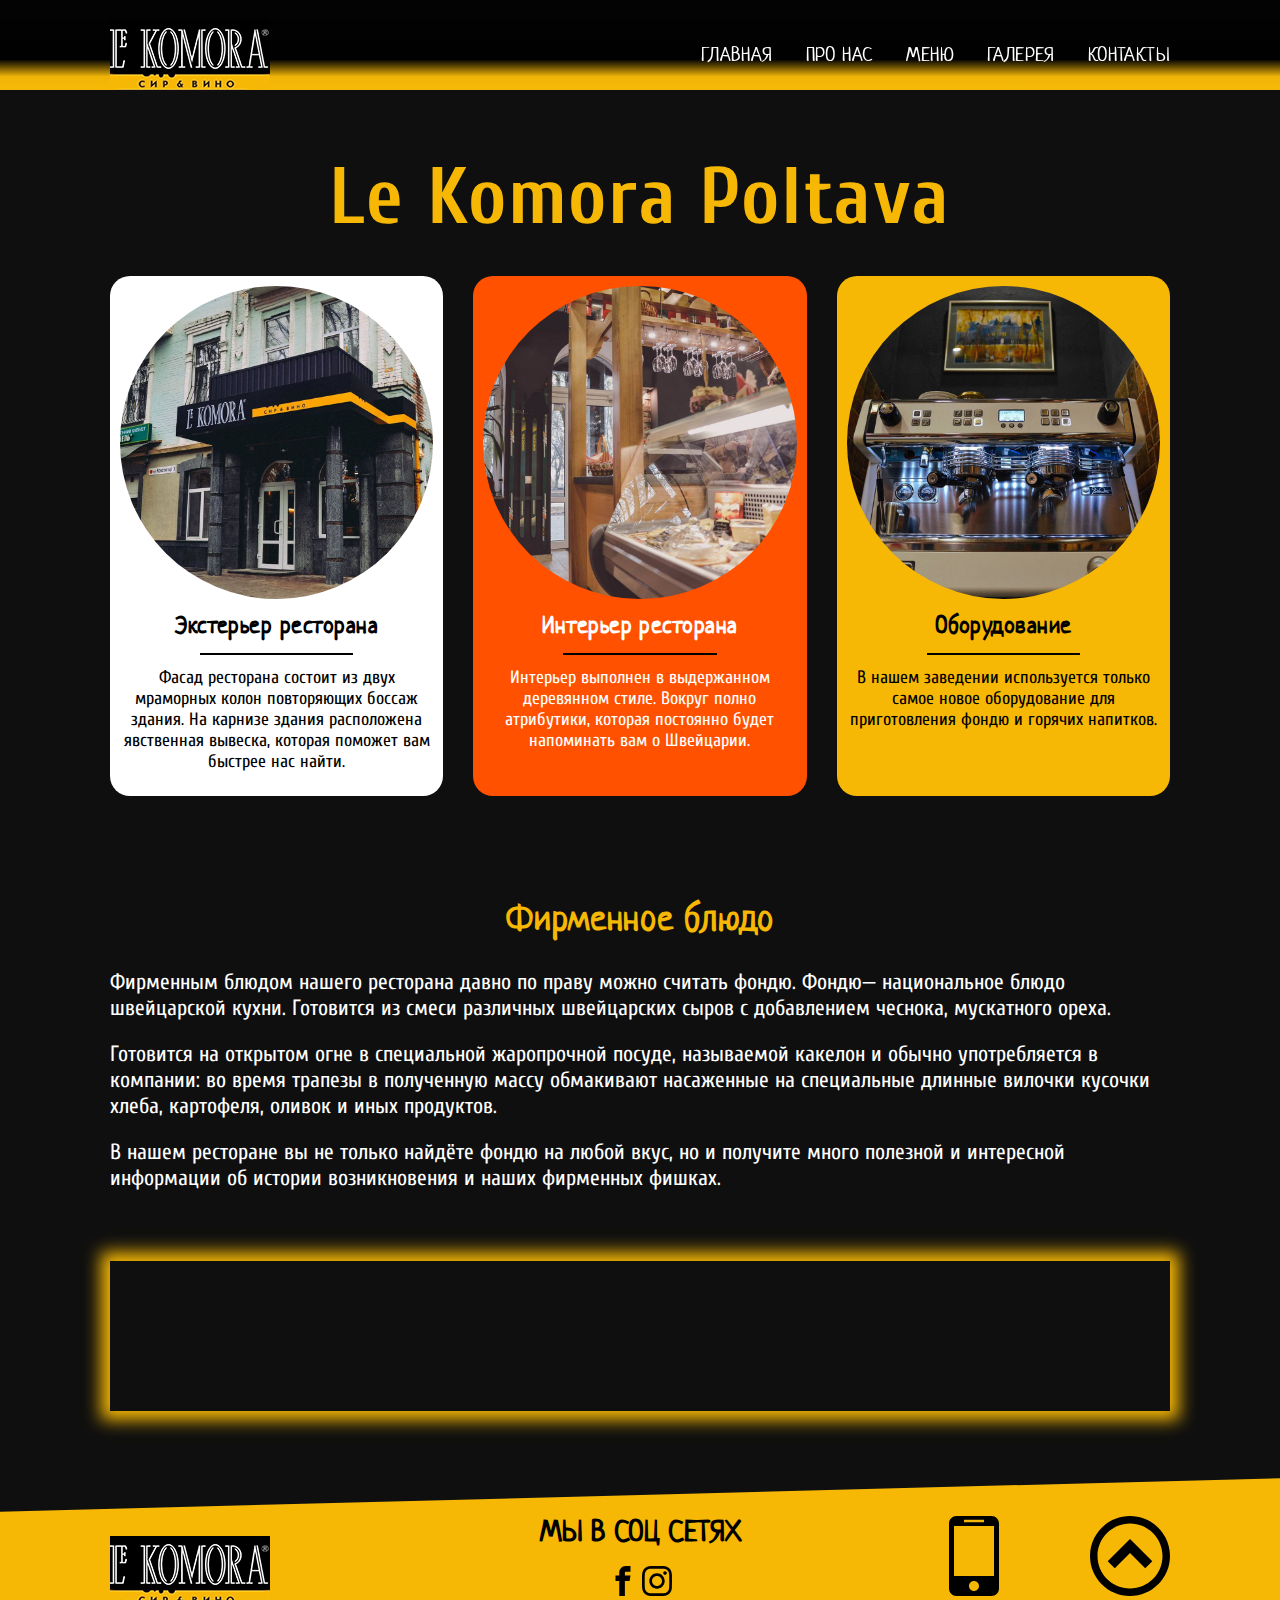
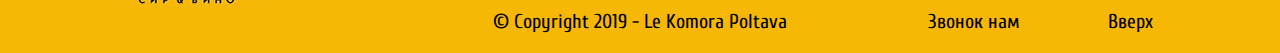
==== commit 4f13745f: "menu" ====
--- a/about.html
+++ b/about.html
@@ -52,6 +52,7 @@
         <section class="ba-about-col">
             <div class="ba-container">
               <div class="ba-about-col-inner">
+                <h1>Le Komora Poltava</h1>
                 <div class="ba-row">
                   <div class="ba-col-medium-4 ba-col-small-12">
                     <div class="ba-about-col-inner__item">
@@ -87,7 +88,23 @@
             </div>
             <!-- /.ba-container -->
           </section>
-          <!-- /.ba-gallary -->
+          <!-- /.ba-about-col -->
+          <section class="ba-about-representation">
+            <h3>Фирменное блюдо</h3>
+            <div class="ba-container">
+              <div class="ba-about-representation__inner">
+                <p>Фирменным блюдом нашего ресторана давно по праву можно считать фондю.
+                Фондю— национальное блюдо швейцарской кухни. Готовится из смеси различных швейцарских сыров с добавлением чеснока, мускатного ореха.</p>
+                <p>Готовится на открытом огне в специальной жаропрочной посуде, называемой какелон и обычно употребляется в компании: во время трапезы в полученную массу обмакивают насаженные на специальные длинные вилочки кусочки хлеба, картофеля, оливок и иных продуктов.</p>
+                <p>В нашем ресторане вы не только найдёте фондю на любой вкус, но и получите много полезной и интересной информации об истории возникновения и наших фирменных фишках.</p>
+                <video class="ba-about-representation__video" muted autoplay loop src="assets/55739844_991442621052715_1055210493777423554_n.mp4">
+                </video>
+              </div>
+              <!-- /.ba-about-representation-inner -->
+            </div>
+            <!-- /.ba-container -->
+          </section>
+          <!-- /.ba-about-representation -->
     </main>
     <footer class="ba-footer">
       <div class="ba-container">
--- a/css/style.css
+++ b/css/style.css
@@ -713,6 +713,8 @@
   fill: #F6B805;
   width: 40px;
   height: 40px; }
+  .icon-menu2 {
+    fill: #000000; }
 
 .icon-socials {
   width: 30px;
@@ -882,9 +884,11 @@
   -ms-transform: scaleX(0);
   transform: scaleX(0);
   /*opacity: 0;*/
-  -webkit-transition: opacity 0.3s transform 0.3s;
-  -o-transition: opacity 0.3s transform 0.3s;
-  transition: opacity 0.3s transform 0.3s; }
+  -webkit-transition: opacity 0.3s ease-in, -webkit-transform 0.3s ease-in;
+  transition: opacity 0.3s ease-in, -webkit-transform 0.3s ease-in;
+  -o-transition: opacity 0.3s ease-in, transform 0.3s ease-in;
+  transition: opacity 0.3s ease-in, transform 0.3s ease-in;
+  transition: opacity 0.3s ease-in, transform 0.3s ease-in, -webkit-transform 0.3s ease-in; }
 
 .ba-menu a:hover {
   color: #F6B805; }
@@ -1178,6 +1182,9 @@
   margin-bottom: 100px; }
   .ba-about-col-inner {
     padding-top: 50px; }
+    .ba-about-col-inner h1 {
+      text-align: center;
+      color: #F6B805; }
     .ba-about-col-inner__item {
       padding: 10px;
       background-color: #fff;
@@ -1205,6 +1212,25 @@
         color: #fff; }
       .ba-about-col-inner__item--primary-color {
         background-color: #F6B805; }
+
+.ba-about-representation h3 {
+  text-align: center;
+  color: #F6B805;
+  font-family: "Neucha", cursive; }
+
+.ba-about-representation__inner p {
+  font-size: 22px;
+  color: #ffffff; }
+
+.ba-about-representation__video {
+  margin-top: 50px;
+  margin-bottom: 100px;
+  width: 100%;
+  height: 100%;
+  -o-object-fit: cover;
+  object-fit: cover;
+  -webkit-box-shadow: 0px 0px 16px 9px #f6b805;
+  box-shadow: 0px 0px 16px 9px #f6b805; }
 
 .ba-to-gallary {
   margin-bottom: 50px; }
@@ -1371,4 +1397,191 @@
       font-size: 20px;
       padding-top: 10px; }
 
+.ba-assortment-inner {
+  padding: 50px 0 100px;
+  position: relative; }
+  .ba-assortment-inner h2 {
+    text-align: center;
+    color: #F3CE7D;
+    font-family: "Neucha", cursive; }
+  .ba-assortment-inner .ba-decor-img {
+    position: absolute;
+    top: 0;
+    bottom: 0;
+    right: 0;
+    left: 0;
+    color: #F6B805;
+    display: inline-block;
+    width: 120px;
+    height: 120px;
+    stroke-width: 0;
+    stroke: currentColor;
+    fill: currentColor; }
+    .ba-assortment-inner .ba-decor-img--cheese {
+      top: 10%;
+      left: -10%;
+      -webkit-transform: rotate(50deg);
+      -ms-transform: rotate(50deg);
+      transform: rotate(50deg); }
+    .ba-assortment-inner .ba-decor-img--fondue {
+      top: 30%;
+      left: 92%;
+      -webkit-transform: rotate(-20deg);
+      -ms-transform: rotate(-20deg);
+      transform: rotate(-20deg); }
+    .ba-assortment-inner .ba-decor-img--wine {
+      top: 50%;
+      left: -5%;
+      -webkit-transform: rotate(30deg);
+      -ms-transform: rotate(30deg);
+      transform: rotate(30deg); }
+    .ba-assortment-inner .ba-decor-img--coffe {
+      top: 70%;
+      left: 96%;
+      -webkit-transform: rotate(15deg);
+      -ms-transform: rotate(15deg);
+      transform: rotate(15deg); }
+
+.ba-accordion {
+  max-width: 800px;
+  margin: 0 auto;
+  position: relative; }
+  .ba-accordion:focus dt svg, .ba-accordion:hover dt svg {
+    display: inline-block; }
+  .ba-accordion dt {
+    display: -webkit-box;
+    display: -ms-flexbox;
+    display: flex;
+    -webkit-box-pack: justify;
+    -ms-flex-pack: justify;
+    justify-content: space-between;
+    position: relative; }
+    .ba-accordion dt svg {
+      display: none;
+      width: 30px;
+      height: 20px; }
+    .ba-accordion dt .icon-set {
+      display: inline-block;
+      position: absolute;
+      top: 30%;
+      fill: #000000; }
+  .ba-accordion:after {
+    content: '';
+    position: absolute;
+    top: 0px;
+    left: 0;
+    right: 0;
+    bottom: 20px;
+    height: 70%;
+    background-color: #FF5100;
+    z-index: -1;
+    -webkit-transform: skewY(-2deg);
+    -ms-transform: skewY(-2deg);
+    transform: skewY(-2deg); }
+  .ba-accordion:before {
+    content: '';
+    position: absolute;
+    top: 0;
+    left: 0;
+    right: 0;
+    bottom: 0px;
+    height: 100%;
+    background-color: #ffffff;
+    z-index: -1;
+    -webkit-transform: skewY(-2deg);
+    -ms-transform: skewY(-2deg);
+    transform: skewY(-2deg); }
+  .ba-accordion__title {
+    -webkit-box-shadow: inset 10px 95px 25px -75px #ff5100;
+    box-shadow: inset 10px 95px 25px -75px #ff5100;
+    border-bottom: 1px dashed #000;
+    display: -webkit-box;
+    display: -ms-flexbox;
+    display: flex;
+    -webkit-box-align: center;
+    -ms-flex-align: center;
+    align-items: center;
+    -webkit-box-pack: center;
+    -ms-flex-pack: center;
+    justify-content: center;
+    font-size: 24px;
+    background: #F6B805;
+    color: #332407;
+    padding: 15px;
+    font-weight: 700; }
+    .ba-accordion__title--bottom {
+      border: none; }
+  .ba-accordion--white .ba-accordion__title {
+    background: #fff;
+    -webkit-box-shadow: inset 10px 95px 25px -75px #f6b805;
+    box-shadow: inset 10px 95px 25px -75px #f6b805; }
+  .ba-accordion--orange .ba-accordion__title {
+    background: #FF5100;
+    -webkit-box-shadow: inset 10px 95px 25px -75px white;
+    box-shadow: inset 10px 95px 25px -75px white; }
+  .ba-accordion__content {
+    display: none;
+    margin: 0;
+    background: url(../img/menu-list-1.jpg) 70% 20%;
+    background-size: cover;
+    color: #332407;
+    padding: 15px;
+    -webkit-box-shadow: inset 125px -108px 119px -94px black;
+    box-shadow: inset 125px -108px 119px -94px black;
+    padding: 20px; }
+    .ba-accordion__content__img {
+      display: -webkit-box;
+      display: -ms-flexbox;
+      display: flex;
+      -webkit-box-align: center;
+      -ms-flex-align: center;
+      align-items: center;
+      -webkit-box-pack: center;
+      -ms-flex-pack: center;
+      justify-content: center; }
+      .ba-accordion__content__img img {
+        height: 250px;
+        padding-bottom: 20px; }
+    .ba-accordion__content p {
+      font-family: "Neucha", cursive;
+      font-weight: 700;
+      font-size: 22px;
+      margin: 0; }
+    .ba-accordion__content span {
+      font-weight: 400; }
+    .ba-accordion__content__item {
+      display: -webkit-box;
+      display: -ms-flexbox;
+      display: flex;
+      padding-bottom: 5px;
+      -webkit-box-align: center;
+      -ms-flex-align: center;
+      align-items: center;
+      -webkit-box-pack: center;
+      -ms-flex-pack: center;
+      justify-content: center; }
+      .ba-accordion__content__item--right {
+        padding: 0 5px;
+        margin-left: 5px;
+        text-align: center;
+        border-radius: 10px;
+        background-color: rgba(246, 184, 5, 0.6); }
+        .ba-accordion__content__item--right span {
+          color: #C62000;
+          font-weight: 700; }
+    .ba-accordion__content > :last-child {
+      margin-bottom: 0; }
+
+.ba-music {
+  background-color: #a53f3f;
+  color: #f4ce74; }
+
+.ba-books {
+  background-color: #ffe9c1;
+  color: #a53f3f; }
+
+.ba-notes {
+  background-color: #f4ce74;
+  color: #620808; }
+
 /*# sourceMappingURL=style.css.map */